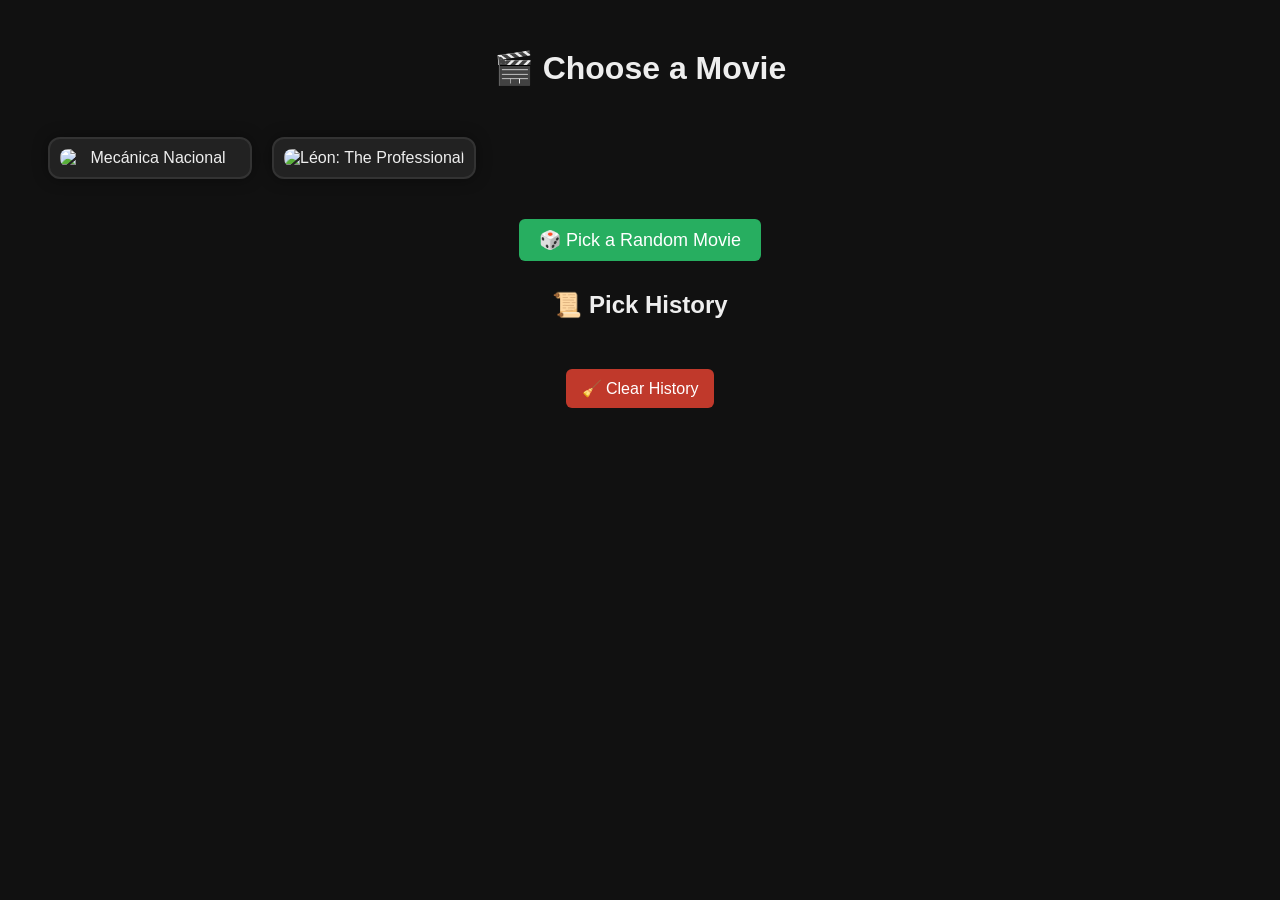
==== index.html @ 72766811 "Create index.html" ====
<!DOCTYPE html>
<html lang="en">
<head>
  <meta charset="UTF-8" />
  <meta name="viewport" content="width=device-width, initial-scale=1" />
  <title>🎞️ Cinefilos Poster Picker</title>
  <style>
    body {
      background: #111;
      color: #eee;
      font-family: sans-serif;
      text-align: center;
      padding: 20px;
    }

    .gallery-wrapper {
      overflow-x: scroll;
      -ms-overflow-style: none;
      scrollbar-width: none;
      padding: 10px;
      margin-top: 30px;
    }

    .gallery-wrapper::-webkit-scrollbar {
      display: none;
    }

    .gallery {
      display: flex;
      gap: 20px;
      padding: 10px;
      scroll-snap-type: x mandatory;
      scroll-behavior: smooth;
    }

    .poster {
      scroll-snap-align: center;
      cursor: pointer;
      transition: transform 0.3s ease, box-shadow 0.3s ease;
      display: flex;
      justify-content: center;
      align-items: center;
      border: 2px solid #333;
      border-radius: 12px;
      box-shadow: 0 0 15px rgba(0, 0, 0, 0.4);
      overflow: hidden;
      background: #222;
      padding: 10px;
      min-width: 180px;
      backface-visibility: hidden;
      perspective: 1000px;
    }

    .poster img {
      width: 100%;
      height: auto;
      border-radius: 8px;
      object-fit: cover;
      backface-visibility: hidden;
      display: block;
    }

    .poster:hover {
      transform: scale(1.05);
      box-shadow: 0 0 20px rgba(0, 0, 0, 0.6);
    }

    .poster.selected {
      border: 3px solid #4fc3f7;
      box-shadow: 0 0 20px rgba(0, 191, 255, 0.7);
    }

    /* Flip animation */
    @keyframes flipAnimation {
      0% {
        transform: rotateY(0deg);
      }
      50% {
        transform: rotateY(180deg);
      }
      100% {
        transform: rotateY(0deg);
      }
    }

    .poster.flip {
      animation: flipAnimation 0.8s ease forwards;
    }

    #randomPick {
      padding: 10px 20px;
      font-size: 18px;
      background: #27ae60;
      color: white;
      border: none;
      border-radius: 6px;
      cursor: pointer;
      margin-top: 20px;
    }

    #result {
      margin-top: 30px;
    }

    #result img {
      max-height: 200px;
      margin-top: 10px;
      border-radius: 10px;
      box-shadow: 0 0 12px #000;
    }

    #history {
      display: flex;
      flex-wrap: wrap;
      justify-content: center;
      gap: 16px;
      margin: 30px auto 10px;
      padding: 0;
      list-style: none;
      max-width: 1000px;
    }

    #history li {
      background: #222;
      padding: 10px;
      border-radius: 8px;
      text-align: center;
      min-width: 120px;
      flex: 0 1 auto;
      box-shadow: 0 0 6px #000;
    }

    #history img {
      max-height: 100px;
      margin-top: 6px;
      border-radius: 6px;
      box-shadow: 0 0 6px #000;
    }

    #clearHistory {
      margin: 20px auto;
      padding: 10px 16px;
      font-size: 16px;
      background: #c0392b;
      color: white;
      border: none;
      border-radius: 6px;
      cursor: pointer;
      display: block;
    }
  </style>
</head>
<body>
  <h1>🎬 Choose a Movie</h1>

  <div class="gallery-wrapper">
    <div id="posterGallery" class="gallery"></div>
  </div>

  <button id="randomPick">🎲 Pick a Random Movie</button>

  <div id="result"></div>

  <h2>📜 Pick History</h2>
  <ul id="history"></ul>
  <button id="clearHistory">🧹 Clear History</button>

  <script>
    const apiKey = "225d3569";
    const gallery = document.getElementById("posterGallery");
    const resultDiv = document.getElementById("result");
    const pickBtn = document.getElementById("randomPick");
    const clearBtn = document.getElementById("clearHistory");
    const historyList = document.getElementById("history");
    const posters = [];

    const fallbackPosters = {
      tt0134817: "posters/mecanica.jpg",
      tt0110413: "posters/leon.png"
    };

    const entries = [
      { title: "Memento", imdbID: "tt0209144" },
      { title: "Up in Smoke", imdbID: "tt0078446" },
      { title: "The Vindicator", imdbID: "tt0092172" },
      { title: "Alien", imdbID: "tt0078748" },
      { title: "Rebel Without a Cause", imdbID: "tt0048545" },
      { title: "Cape Fear", imdbID: "tt0101540" },
      { title: "The Green Mile", imdbID: "tt0120689" },
      { title: "Sleepers", imdbID: "tt0117665" },
      { title: "The Room", imdbID: "tt0368226" },
      { title: "Knives Out", imdbID: "tt8946378" },
      { title: "Dante’s Peak", imdbID: "tt0118928" },
      { title: "The Big Lebowski", imdbID: "tt0118715" },
      { title: "Reservoir Dogs", imdbID: "tt0105236" },
      { title: "Hackers", imdbID: "tt0113243" },
      { title: "The Cable Guy", imdbID: "tt0115798" },
      { title: "Death Race 2000", imdbID: "tt0072856" },
      { title: "Big Trouble in Little China", imdbID: "tt0090728" },
      { title: "It’s a Mad Mad Mad Mad World", imdbID: "tt0057193" },
      { title: "Cujo", imdbID: "tt0085382" },
      { title: "Pet Sematary", imdbID: "tt0098084" },
      { title: "Braveheart", imdbID: "tt0112573" },
      { title: "The Wizard", imdbID: "tt0098663" },
      { title: "Cero y van 4", imdbID: "tt0425818" },
      { title: "Training Day", imdbID: "tt0139654" },
      { title: "The Butterfly Effect", imdbID: "tt0289879" },
      { title: "Hard Target", imdbID: "tt0107076" },
      { title: "Big Fish", imdbID: "tt0319061" },
      { title: "This Is England", imdbID: "tt0480025" },
      { title: "12 Monkeys", imdbID: "tt0114746" },
      { title: "Mecánica Nacional", imdbID: "tt0134817" },
      { title: "Léon: The Professional", imdbID: "tt0110413" },
      { title: "Collateral", imdbID: "tt0369339" }
    ];

    async function fetchPosterAndBuild(movie) {
      let posterUrl = "";

      if (fallbackPosters[movie.imdbID]) {
        posterUrl = fallbackPosters[movie.imdbID];
      } else {
        const query = movie.imdbID ? `i=${movie.imdbID}` : `t=${encodeURIComponent(movie.title)}`;
        const res = await fetch(`https://www.omdbapi.com/?apikey=${apiKey}&${query}`);
        const data = await res.json();

        if (data.Response === "True") {
          posterUrl = (data.Poster && data.Poster !== "N/A") ? data.Poster : "fallback.jpg";
          movie.title = data.Title;
          movie.runtime = data.Runtime || "–";
        } else {
          return;
        }
      }

      const div = document.createElement("div");
      div.className = "poster";
      div.innerHTML = `<img src="${posterUrl}" alt="${movie.title}" title="${movie.title}" />`;
      gallery.appendChild(div);

      posters.push({
        element: div,
        title: movie.title,
        runtime: movie.runtime || "–",
        posterUrl
      });
    }

    function buildGallery() {
      entries.forEach(movie => fetchPosterAndBuild(movie));
    }

    pickBtn.addEventListener("click", async () => {
      if (posters.length === 0) return;

      // Remove any previous flip classes and deselect
      posters.forEach(p => {
        p.element.classList.remove('selected', 'flip');
      });

      const spinCount = 10;
      let selected = null;

      for (let i = 0; i < spinCount; i++) {
        const index = Math.floor(Math.random() * posters.length);
        selected = posters[index];
        selected.element.classList.add('selected');

        await new Promise(r => setTimeout(r, 100 + i * 30));

        if (i < spinCount - 1) {
          selected.element.classList.remove('selected');
        }
      }

      // Trigger flip animation on final selected poster
      selected.element.classList.add('flip');

      selected.element.scrollIntoView({ behavior: "smooth", inline: "center" });

      resultDiv.innerHTML = `
        <p>🎉 Selected Movie: <strong>${selected.title}</strong> (${selected.runtime})</p>
        <img src="${selected.posterUrl}" alt="${selected.title}" />
      `;

      const li = document.createElement('li');
      li.innerHTML = `<div>${selected.title}</div><img src="${selected.posterUrl}" alt="${selected.title}" />`;
      historyList.prepend(li);

      // Remove flip class after animation ends so it can be reused next time
      selected.element.addEventListener('animationend', () => {
        selected.element.classList.remove('flip');
      }, { once: true });
    });

    clearBtn.addEventListener("click", () => {
      historyList.innerHTML = '';
    });

    buildGallery();
  </script>
</body>
</html>
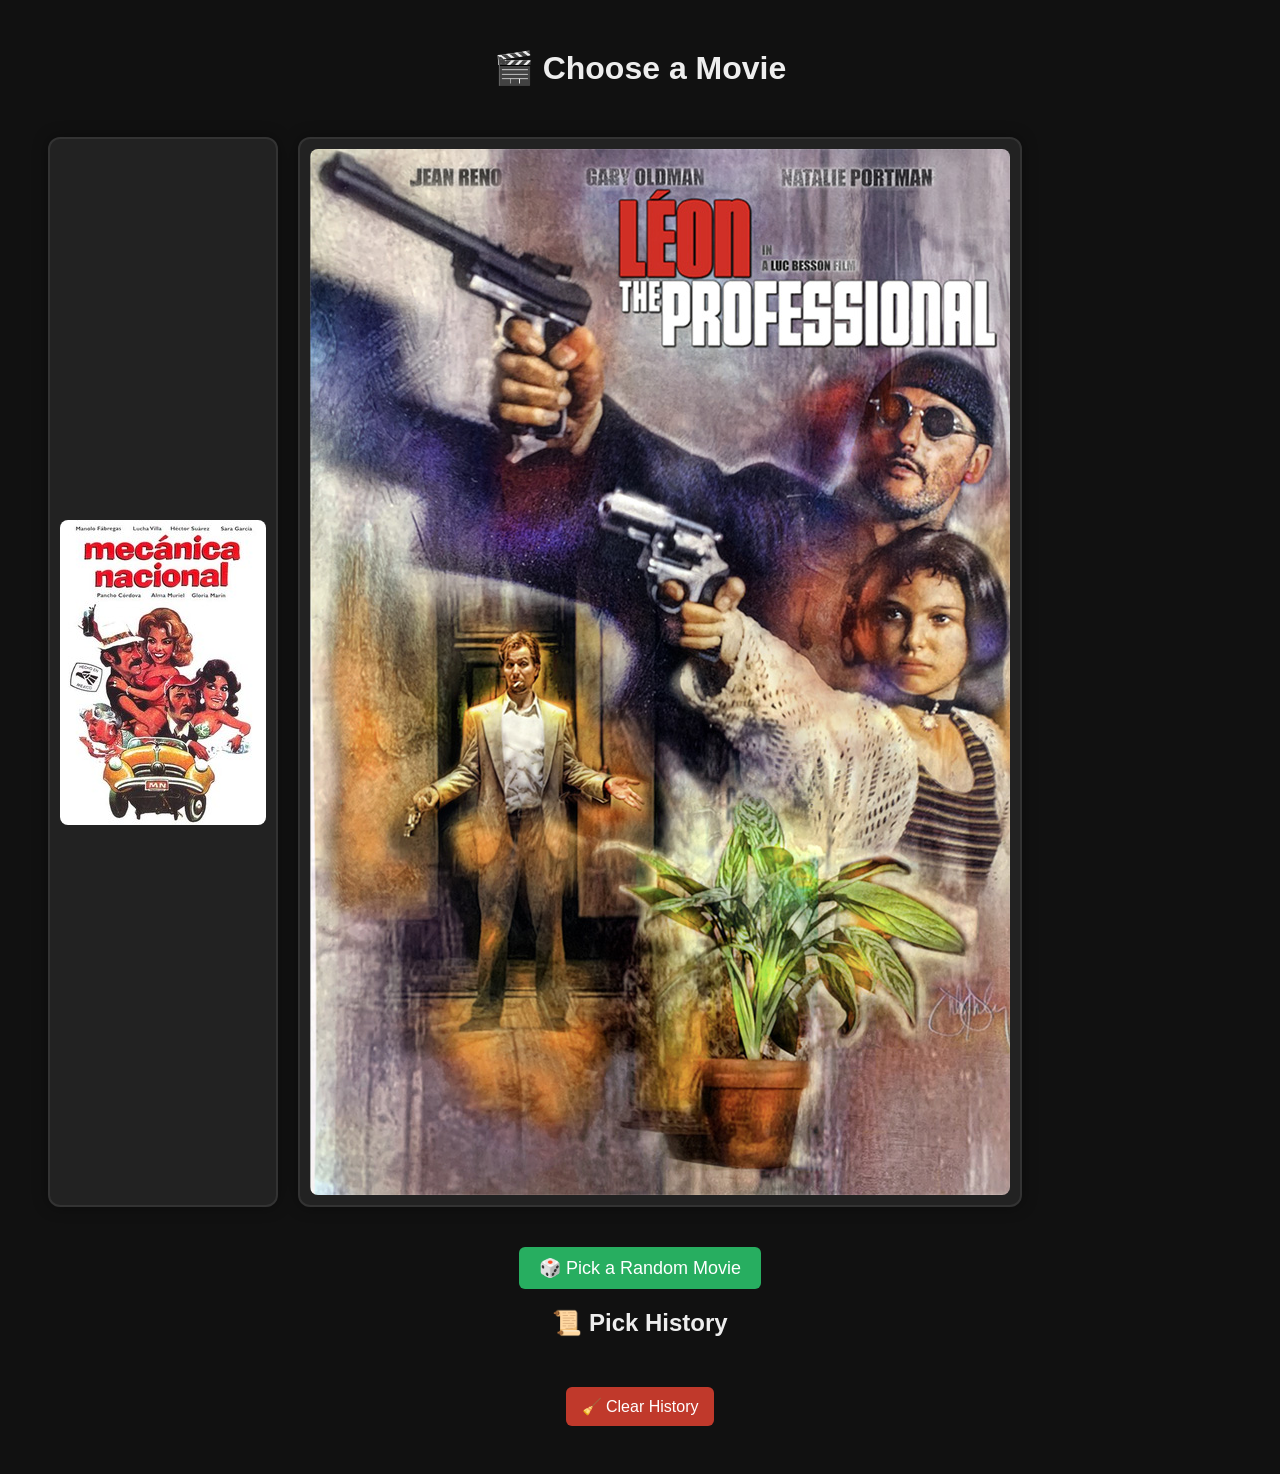
==== commit 54d85494: "index.html" ====
--- a/index.html
+++ b/index.html
@@ -4,6 +4,14 @@
   <meta charset="UTF-8" />
   <meta name="viewport" content="width=device-width, initial-scale=1" />
   <title>🎞️ Cinefilos Poster Picker</title>
+
+  <!-- iPhone PWA support -->
+  <link rel="manifest" href="manifest.json" />
+  <meta name="apple-mobile-web-app-capable" content="yes" />
+  <meta name="apple-mobile-web-app-status-bar-style" content="black" />
+  <meta name="apple-mobile-web-app-title" content="Cinefilos" />
+  <link rel="apple-touch-icon" href="icons/icon-192.png" />
+
   <style>
     body {
       background: #111;
@@ -12,7 +20,6 @@
       text-align: center;
       padding: 20px;
     }
-
     .gallery-wrapper {
       overflow-x: scroll;
       -ms-overflow-style: none;
@@ -20,11 +27,9 @@
       padding: 10px;
       margin-top: 30px;
     }
-
     .gallery-wrapper::-webkit-scrollbar {
       display: none;
     }
-
     .gallery {
       display: flex;
       gap: 20px;
@@ -32,7 +37,6 @@
       scroll-snap-type: x mandatory;
       scroll-behavior: smooth;
     }
-
     .poster {
       scroll-snap-align: center;
       cursor: pointer;
@@ -50,7 +54,6 @@
       backface-visibility: hidden;
       perspective: 1000px;
     }
-
     .poster img {
       width: 100%;
       height: auto;
@@ -59,34 +62,22 @@
       backface-visibility: hidden;
       display: block;
     }
-
     .poster:hover {
       transform: scale(1.05);
       box-shadow: 0 0 20px rgba(0, 0, 0, 0.6);
     }
-
     .poster.selected {
       border: 3px solid #4fc3f7;
       box-shadow: 0 0 20px rgba(0, 191, 255, 0.7);
     }
-
-    /* Flip animation */
     @keyframes flipAnimation {
-      0% {
-        transform: rotateY(0deg);
-      }
-      50% {
-        transform: rotateY(180deg);
-      }
-      100% {
-        transform: rotateY(0deg);
-      }
-    }
-
+      0% { transform: rotateY(0deg); }
+      50% { transform: rotateY(180deg); }
+      100% { transform: rotateY(0deg); }
+    }
     .poster.flip {
       animation: flipAnimation 0.8s ease forwards;
     }
-
     #randomPick {
       padding: 10px 20px;
       font-size: 18px;
@@ -97,18 +88,6 @@
       cursor: pointer;
       margin-top: 20px;
     }
-
-    #result {
-      margin-top: 30px;
-    }
-
-    #result img {
-      max-height: 200px;
-      margin-top: 10px;
-      border-radius: 10px;
-      box-shadow: 0 0 12px #000;
-    }
-
     #history {
       display: flex;
       flex-wrap: wrap;
@@ -119,7 +98,6 @@
       list-style: none;
       max-width: 1000px;
     }
-
     #history li {
       background: #222;
       padding: 10px;
@@ -129,14 +107,12 @@
       flex: 0 1 auto;
       box-shadow: 0 0 6px #000;
     }
-
     #history img {
       max-height: 100px;
       margin-top: 6px;
       border-radius: 6px;
       box-shadow: 0 0 6px #000;
     }
-
     #clearHistory {
       margin: 20px auto;
       padding: 10px 16px;
@@ -159,8 +135,6 @@
 
   <button id="randomPick">🎲 Pick a Random Movie</button>
 
-  <div id="result"></div>
-
   <h2>📜 Pick History</h2>
   <ul id="history"></ul>
   <button id="clearHistory">🧹 Clear History</button>
@@ -168,7 +142,6 @@
   <script>
     const apiKey = "225d3569";
     const gallery = document.getElementById("posterGallery");
-    const resultDiv = document.getElementById("result");
     const pickBtn = document.getElementById("randomPick");
     const clearBtn = document.getElementById("clearHistory");
     const historyList = document.getElementById("history");
@@ -253,10 +226,7 @@
     pickBtn.addEventListener("click", async () => {
       if (posters.length === 0) return;
 
-      // Remove any previous flip classes and deselect
-      posters.forEach(p => {
-        p.element.classList.remove('selected', 'flip');
-      });
+      posters.forEach(p => p.element.classList.remove('selected', 'flip'));
 
       const spinCount = 10;
       let selected = null;
@@ -273,21 +243,17 @@
         }
       }
 
-      // Trigger flip animation on final selected poster
       selected.element.classList.add('flip');
-
       selected.element.scrollIntoView({ behavior: "smooth", inline: "center" });
 
-      resultDiv.innerHTML = `
-        <p>🎉 Selected Movie: <strong>${selected.title}</strong> (${selected.runtime})</p>
+      const li = document.createElement('li');
+      li.innerHTML = `
+        <div><strong>${selected.title}</strong></div>
+        <div style="font-size: 0.9em; color: #aaa;">${selected.runtime}</div>
         <img src="${selected.posterUrl}" alt="${selected.title}" />
       `;
-
-      const li = document.createElement('li');
-      li.innerHTML = `<div>${selected.title}</div><img src="${selected.posterUrl}" alt="${selected.title}" />`;
       historyList.prepend(li);
 
-      // Remove flip class after animation ends so it can be reused next time
       selected.element.addEventListener('animationend', () => {
         selected.element.classList.remove('flip');
       }, { once: true });
@@ -299,5 +265,14 @@
 
     buildGallery();
   </script>
+
+  <!-- Service Worker for PWA -->
+  <script>
+    if ('serviceWorker' in navigator) {
+      navigator.serviceWorker.register('sw.js').then(() => {
+        console.log("✅ Service Worker registered");
+      });
+    }
+  </script>
 </body>
 </html>
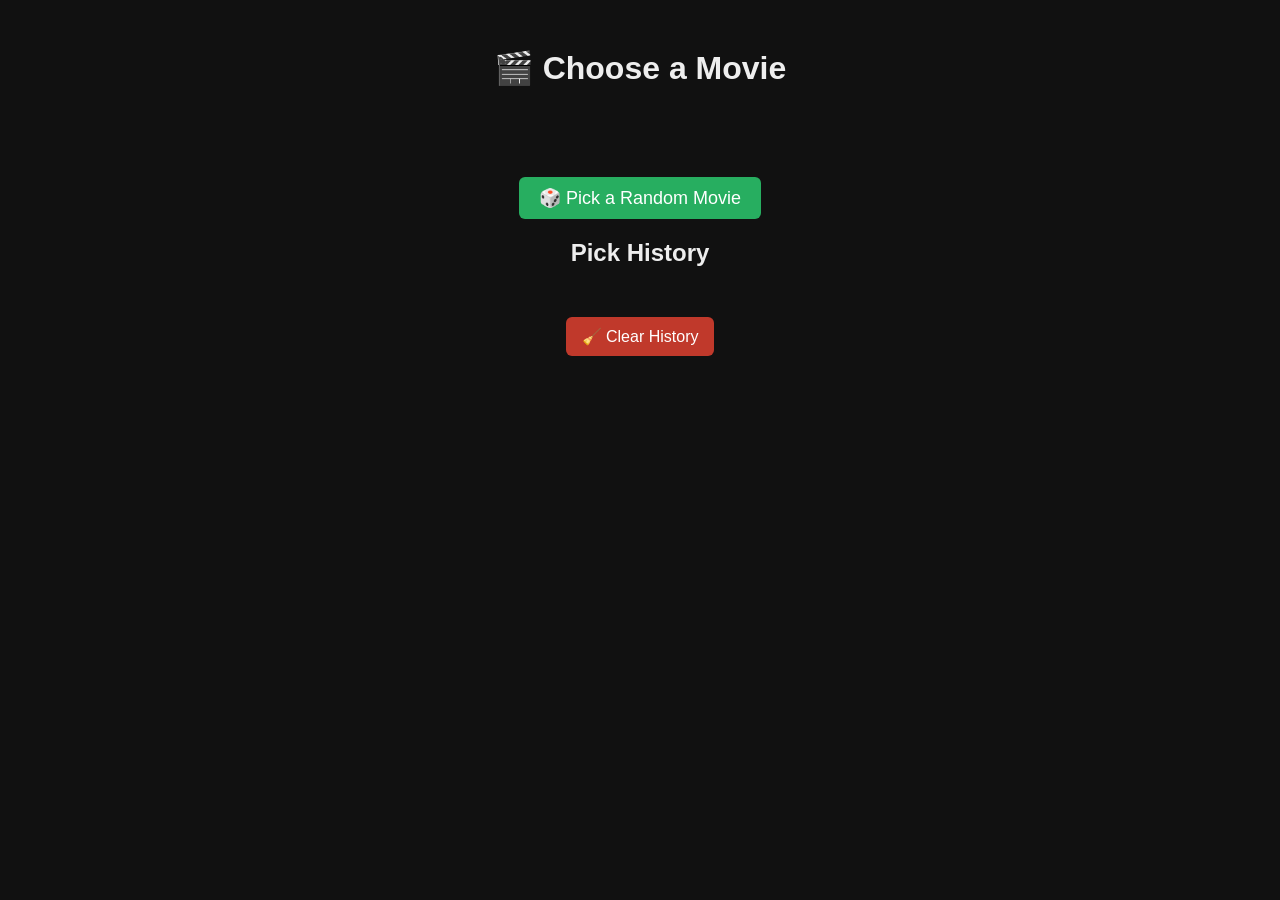
==== commit 28013ae0: "Update index.html" ====
--- a/index.html
+++ b/index.html
@@ -5,7 +5,7 @@
   <meta name="viewport" content="width=device-width, initial-scale=1" />
   <title>🎞️ Cinefilos Poster Picker</title>
 
-  <!-- iPhone PWA support -->
+  <!-- PWA Setup -->
   <link rel="manifest" href="manifest.json" />
   <meta name="apple-mobile-web-app-capable" content="yes" />
   <meta name="apple-mobile-web-app-status-bar-style" content="black" />
@@ -22,8 +22,8 @@
     }
     .gallery-wrapper {
       overflow-x: scroll;
+      scrollbar-width: none;
       -ms-overflow-style: none;
-      scrollbar-width: none;
       padding: 10px;
       margin-top: 30px;
     }
@@ -32,35 +32,30 @@
     }
     .gallery {
       display: flex;
-      gap: 20px;
+      gap: 16px;
       padding: 10px;
       scroll-snap-type: x mandatory;
       scroll-behavior: smooth;
+      cursor: grab;
     }
     .poster {
       scroll-snap-align: center;
-      cursor: pointer;
-      transition: transform 0.3s ease, box-shadow 0.3s ease;
       display: flex;
       justify-content: center;
       align-items: center;
       border: 2px solid #333;
       border-radius: 12px;
-      box-shadow: 0 0 15px rgba(0, 0, 0, 0.4);
-      overflow: hidden;
+      box-shadow: 0 0 12px rgba(0, 0, 0, 0.4);
       background: #222;
-      padding: 10px;
-      min-width: 180px;
-      backface-visibility: hidden;
-      perspective: 1000px;
+      padding: 8px;
+      min-width: 200px;
+      transition: transform 0.3s ease, box-shadow 0.3s ease;
     }
     .poster img {
-      width: 100%;
+      width: 200px;
       height: auto;
       border-radius: 8px;
       object-fit: cover;
-      backface-visibility: hidden;
-      display: block;
     }
     .poster:hover {
       transform: scale(1.05);
@@ -68,17 +63,29 @@
     }
     .poster.selected {
       border: 3px solid #4fc3f7;
-      box-shadow: 0 0 20px rgba(0, 191, 255, 0.7);
+      box-shadow: 0 0 20px #4fc3f7;
+      transform: scale(1.05);
+      z-index: 2;
+    }
+    .poster.flip {
+      animation: flipAnimation 0.8s ease forwards;
     }
     @keyframes flipAnimation {
       0% { transform: rotateY(0deg); }
       50% { transform: rotateY(180deg); }
       100% { transform: rotateY(0deg); }
     }
-    .poster.flip {
-      animation: flipAnimation 0.8s ease forwards;
-    }
+
+    @keyframes fadeIn {
+      from { opacity: 0; transform: translateY(20px); }
+      to   { opacity: 1; transform: translateY(0); }
+    }
+    .fade-in {
+      animation: fadeIn 0.6s ease forwards;
+    }
+
     #randomPick {
+      margin: 20px auto;
       padding: 10px 20px;
       font-size: 18px;
       background: #27ae60;
@@ -86,7 +93,7 @@
       border: none;
       border-radius: 6px;
       cursor: pointer;
-      margin-top: 20px;
+      display: block;
     }
     #history {
       display: flex;
@@ -96,22 +103,21 @@
       margin: 30px auto 10px;
       padding: 0;
       list-style: none;
-      max-width: 1000px;
+      max-width: 1200px;
     }
     #history li {
       background: #222;
       padding: 10px;
       border-radius: 8px;
       text-align: center;
-      min-width: 120px;
-      flex: 0 1 auto;
-      box-shadow: 0 0 6px #000;
+      min-width: 200px;
+      box-shadow: 0 0 8px #000;
     }
     #history img {
-      max-height: 100px;
-      margin-top: 6px;
-      border-radius: 6px;
-      box-shadow: 0 0 6px #000;
+      max-height: 400px;
+      margin-top: 10px;
+      border-radius: 10px;
+      box-shadow: 0 0 10px #000;
     }
     #clearHistory {
       margin: 20px auto;
@@ -135,7 +141,7 @@
 
   <button id="randomPick">🎲 Pick a Random Movie</button>
 
-  <h2>📜 Pick History</h2>
+  <h2>Pick History</h2>
   <ul id="history"></ul>
   <button id="clearHistory">🧹 Clear History</button>
 
@@ -147,12 +153,7 @@
     const historyList = document.getElementById("history");
     const posters = [];
 
-    const fallbackPosters = {
-      tt0134817: "posters/mecanica.jpg",
-      tt0110413: "posters/leon.png"
-    };
-
-    const entries = [
+       const entries = [
       { title: "Memento", imdbID: "tt0209144" },
       { title: "Up in Smoke", imdbID: "tt0078446" },
       { title: "The Vindicator", imdbID: "tt0092172" },
@@ -188,85 +189,65 @@
     ];
 
     async function fetchPosterAndBuild(movie) {
-      let posterUrl = "";
-
-      if (fallbackPosters[movie.imdbID]) {
-        posterUrl = fallbackPosters[movie.imdbID];
-      } else {
-        const query = movie.imdbID ? `i=${movie.imdbID}` : `t=${encodeURIComponent(movie.title)}`;
-        const res = await fetch(`https://www.omdbapi.com/?apikey=${apiKey}&${query}`);
-        const data = await res.json();
-
-        if (data.Response === "True") {
-          posterUrl = (data.Poster && data.Poster !== "N/A") ? data.Poster : "fallback.jpg";
-          movie.title = data.Title;
-          movie.runtime = data.Runtime || "–";
-        } else {
-          return;
-        }
+      const res = await fetch(`https://www.omdbapi.com/?apikey=${apiKey}&i=${movie.imdbID}`);
+      const data = await res.json();
+      if (data.Response === "True") {
+        const posterUrl = data.Poster && data.Poster !== "N/A" ? data.Poster : "fallback.jpg";
+        movie.title = data.Title;
+        movie.runtime = data.Runtime || "–";
+        const div = document.createElement("div");
+        div.className = "poster";
+        div.innerHTML = `<img src="${posterUrl}" alt="${movie.title}" title="${movie.title}" />`;
+        gallery.appendChild(div);
+        posters.push({ element: div, title: movie.title, runtime: movie.runtime, posterUrl });
       }
-
-      const div = document.createElement("div");
-      div.className = "poster";
-      div.innerHTML = `<img src="${posterUrl}" alt="${movie.title}" title="${movie.title}" />`;
-      gallery.appendChild(div);
-
-      posters.push({
-        element: div,
-        title: movie.title,
-        runtime: movie.runtime || "–",
-        posterUrl
-      });
-    }
-
-    function buildGallery() {
-      entries.forEach(movie => fetchPosterAndBuild(movie));
+    }
+
+    function isAlreadyInHistory(title) {
+      return Array.from(historyList.children).some(li => li.textContent.includes(title));
     }
 
     pickBtn.addEventListener("click", async () => {
       if (posters.length === 0) return;
 
-      posters.forEach(p => p.element.classList.remove('selected', 'flip'));
-
-      const spinCount = 10;
-      let selected = null;
-
-      for (let i = 0; i < spinCount; i++) {
+      posters.forEach(p => p.element.classList.remove('selected'));
+
+      let selected;
+      for (let i = 0; i < 10; i++) {
         const index = Math.floor(Math.random() * posters.length);
         selected = posters[index];
-        selected.element.classList.add('selected');
-
+        selected.element.classList.add('flip');
         await new Promise(r => setTimeout(r, 100 + i * 30));
-
-        if (i < spinCount - 1) {
-          selected.element.classList.remove('selected');
-        }
+        selected.element.classList.remove('flip');
       }
 
-      selected.element.classList.add('flip');
+      selected.element.classList.add('selected');
       selected.element.scrollIntoView({ behavior: "smooth", inline: "center" });
 
-      const li = document.createElement('li');
-      li.innerHTML = `
-        <div><strong>${selected.title}</strong></div>
-        <div style="font-size: 0.9em; color: #aaa;">${selected.runtime}</div>
-        <img src="${selected.posterUrl}" alt="${selected.title}" />
-      `;
-      historyList.prepend(li);
-
-      selected.element.addEventListener('animationend', () => {
-        selected.element.classList.remove('flip');
-      }, { once: true });
+      if (!isAlreadyInHistory(selected.title)) {
+        const li = document.createElement('li');
+        li.classList.add('fade-in');
+        li.innerHTML = `
+          <div style="font-weight:bold; font-size: 1.2em;">${selected.title}</div>
+          <div style="font-size: 1em; color: #aaa;">${selected.runtime}</div>
+          <img src="${selected.posterUrl}" alt="${selected.title}" />
+        `;
+        historyList.prepend(li);
+      }
     });
 
     clearBtn.addEventListener("click", () => {
       historyList.innerHTML = '';
     });
 
+    function buildGallery() {
+      entries.forEach(movie => fetchPosterAndBuild(movie));
+    }
+
     buildGallery();
   </script>
 
-  <!-- Service Worker for PWA -->
+  <!-- PWA Service Worker -->
   <script>
     if ('serviceWorker' in navigator) {
       navigator.serviceWorker.register('sw.js').then(() => {
